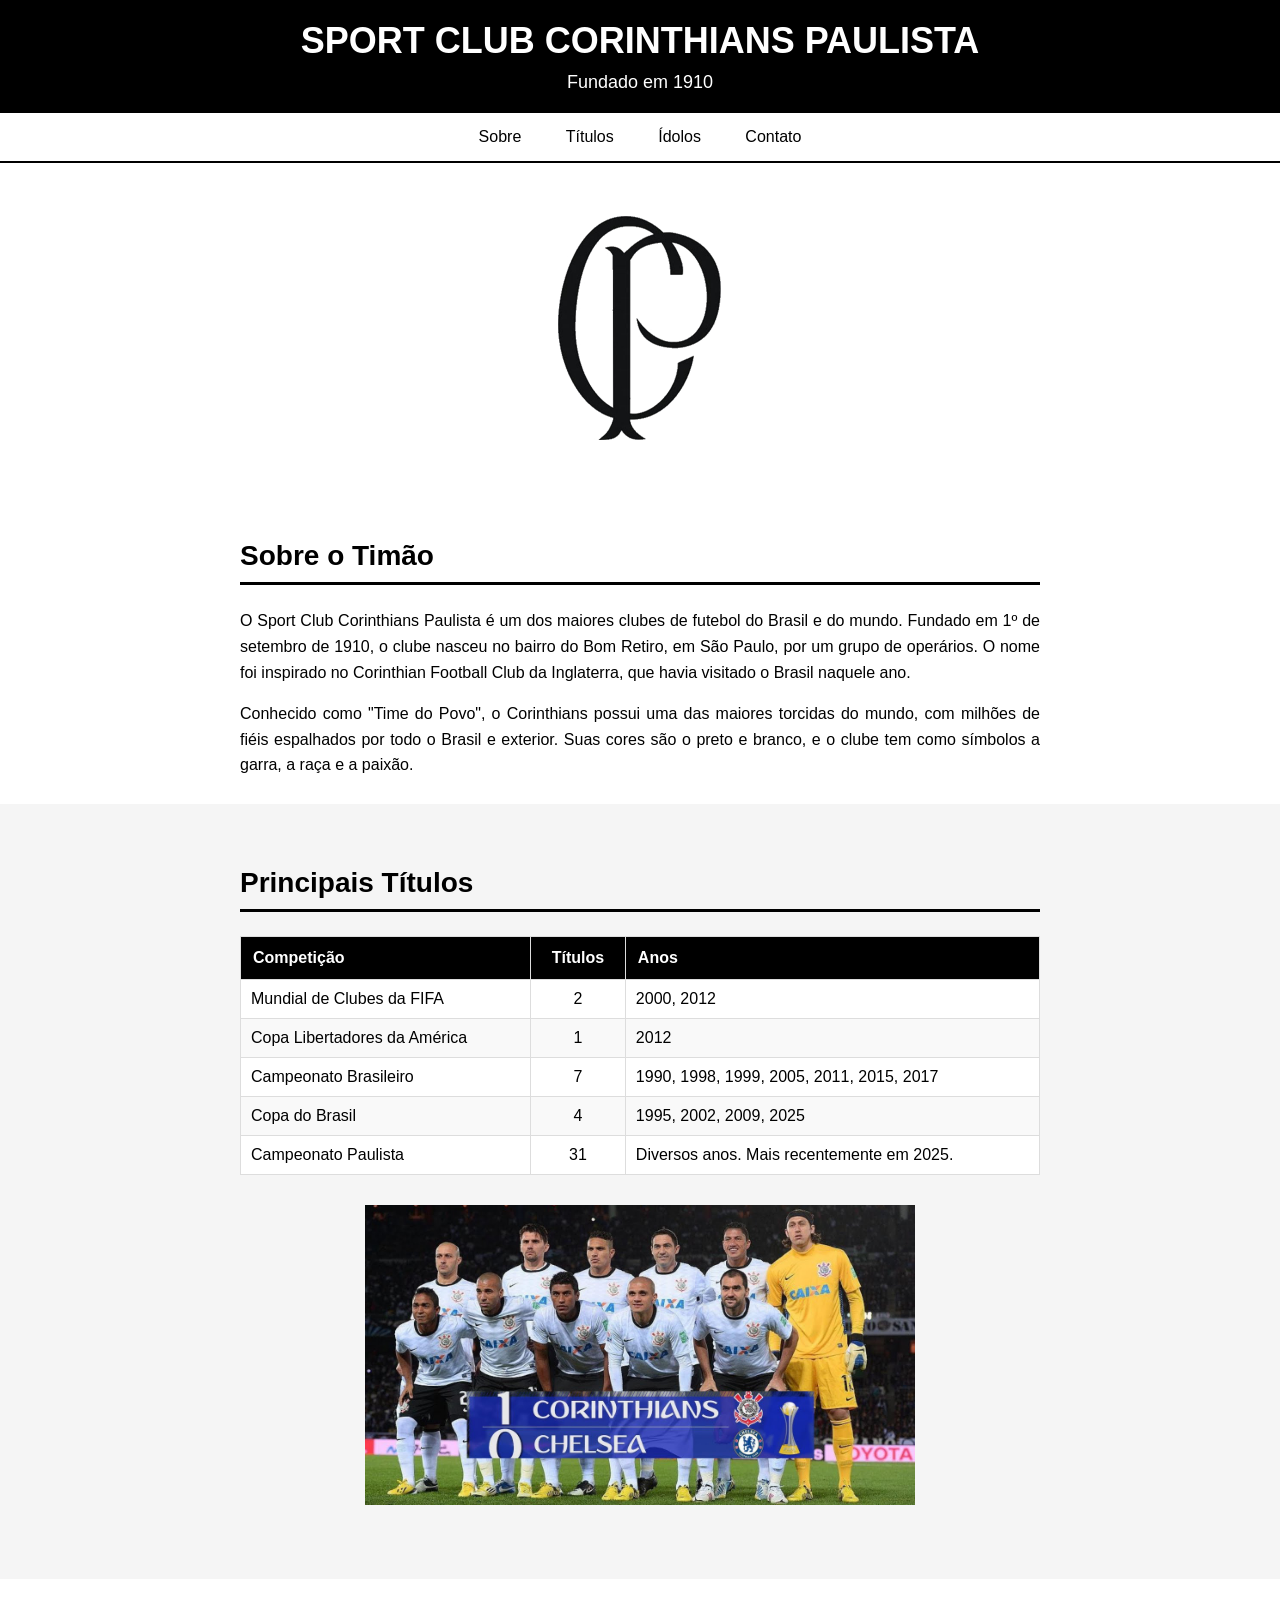
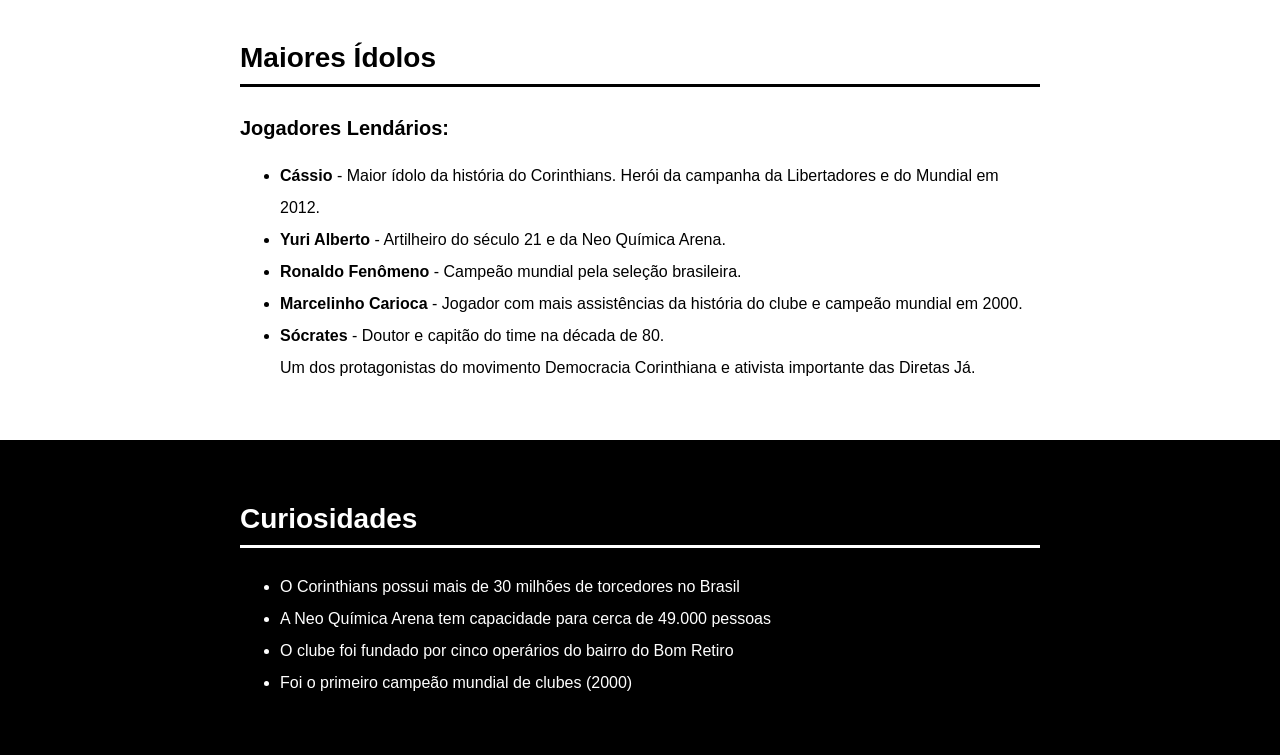
==== index.html @ 1955c7f2 "first commit" ====
<!DOCTYPE html>
<html lang="pt-BR">
<head>
    <meta charset="UTF-8">
    <meta name="viewport" content="width=device-width, initial-scale=1.0">
    <title>Sport Club Corinthians Paulista</title>
    <link rel="stylesheet" href="styles.css">
</head>
<body>
    <!-- Cabeçalho -->
    <div class="header">
        <h1 class="header-title">SPORT CLUB CORINTHIANS PAULISTA</h1>
        <p class="header-subtitle">Fundado em 1910</p>
    </div>

    <!-- Menu de Navegação -->
    <div class="nav">
        <a href="#sobre" class="nav-link">Sobre</a>
        <a href="#titulos" class="nav-link">Títulos</a>
        <a href="#idolos" class="nav-link">Ídolos</a>
        <a href="#contato" class="nav-link">Contato</a>
    </div>
    <!-- Escudo -->
    <div id="escudo" class="section-escudo" style="text-align: center;">
        <img src="escudo_corinthians_old.png" alt="Escudo Corinthians" style="margin-bottom: 10px;">
    </div>

    
    <!-- Seção Sobre -->
    <div id="sobre" class="section-sobre">
        <h2 class="section-title">Sobre o Timão</h2>
        <p class="text-content">
            O Sport Club Corinthians Paulista é um dos maiores clubes de futebol do Brasil e do mundo. 
            Fundado em 1º de setembro de 1910, o clube nasceu no bairro do Bom Retiro, em São Paulo, 
            por um grupo de operários. O nome foi inspirado no Corinthian Football Club da Inglaterra, 
            que havia visitado o Brasil naquele ano.
        </p>
        <p class="text-content">
            Conhecido como "Time do Povo", o Corinthians possui uma das maiores torcidas do mundo, 
            com milhões de fiéis espalhados por todo o Brasil e exterior. Suas cores são o preto e branco, 
            e o clube tem como símbolos a garra, a raça e a paixão.
        </p>
    </div>

    <!-- Seção de Títulos - Tabela -->
    <div id="titulos" class="section-titulos">
        <div class="container">
            <h2 class="section-title">Principais Títulos</h2>
            
            <table class="tabela-titulos">
                <thead>
                    <tr class="tabela-header">
                        <th class="th-left">Competição</th>
                        <th class="th-center">Títulos</th>
                        <th class="th-left">Anos</th>
                    </tr>
                </thead>
                <tbody>
                    <tr>
                        <td class="td-content">Mundial de Clubes da FIFA</td>
                        <td class="td-center">2</td>
                        <td class="td-content">2000, 2012</td>
                    </tr>
                    <tr class="tr-alternate">
                        <td class="td-content">Copa Libertadores da América</td>
                        <td class="td-center">1</td>
                        <td class="td-content">2012</td>
                    </tr>
                    <tr>
                        <td class="td-content">Campeonato Brasileiro</td>
                        <td class="td-center">7</td>
                        <td class="td-content">1990, 1998, 1999, 2005, 2011, 2015, 2017</td>
                    </tr>
                    <tr class="tr-alternate">
                        <td class="td-content">Copa do Brasil</td>
                        <td class="td-center">4</td>
                        <td class="td-content">1995, 2002, 2009, 2025</td>
                    </tr>
                    <tr>
                        <td class="td-content">Campeonato Paulista</td>
                        <td class="td-center">31</td>
                        <td class="td-content">Diversos anos. Mais recentemente em 2025.</td>
                    </tr>
                </tbody>
            </table>
        </div>
        <div style="text-align: center;">
            <img src="elenco-2012.jpg" alt="elenco 2012" width="550" height="300" style="margin: 30px 0px;">
        </div>
    </div>

    <!-- Seção de Ídolos - Lista -->
    <div id="idolos" class="section-idolos">
        <h2 class="section-title">Maiores Ídolos</h2>
        
        <h3 class="subsection-title">Jogadores Lendários:</h3>
        <ul class="lista-idolos">
            <li><strong>Cássio</strong> - Maior ídolo da história do Corinthians. Herói da campanha da Libertadores e do Mundial em 2012.</li>
            <li><strong>Yuri Alberto</strong> - Artilheiro do século 21 e da Neo Química Arena.</li>
            <li><strong>Ronaldo Fenômeno</strong> - Campeão mundial pela seleção brasileira.</li>
            <li><strong>Marcelinho Carioca</strong> - Jogador com mais assistências da história do clube e campeão mundial em 2000.</li>
            <li><strong>Sócrates</strong> - Doutor e capitão do time na década de 80.<br>
            Um dos protagonistas do movimento Democracia Corinthiana e ativista importante das Diretas Já.</li>
        </ul>
    </div>

    <!-- Seção de Curiosidades -->
    <div class="section-curiosidades">
        <div class="container">
            <h2 class="section-title-white">Curiosidades</h2>
            <ul class="lista-curiosidades">
                <li>O Corinthians possui mais de 30 milhões de torcedores no Brasil</li>
                <li>A Neo Química Arena tem capacidade para cerca de 49.000 pessoas</li>
                <li>O clube foi fundado por cinco operários do bairro do Bom Retiro</li>
                <li>Foi o primeiro campeão mundial de clubes (2000)</li>
            </ul>
        </div>
    </div>
</body>
</html>
---- styles.css ----
/* Reset básico */
body {
    margin: 0;
    padding: 0;
    font-family: Arial, sans-serif;
}

/* Cabeçalho */
.header {
    background-color: #000;
    color: #fff;
    padding: 20px;
    text-align: center;
}

.header-title {
    margin: 0;
    font-size: 36px;
}

.header-subtitle {
    margin: 10px 0 0 0;
    font-size: 18px;
}

/* Menu de Navegação */
.nav {
    background-color: #fff;
    padding: 15px;
    text-align: center;
    border-bottom: 2px solid #000;
}

.nav-link {
    margin: 0 20px;
    color: #000;
    text-decoration: none;
}

/* Escudo */
.section-escudo {
    padding: 40px 20px;
    max-width: 800px;
    margin: 0 auto;
}

/* Seção Sobre */
.section-sobre {
    padding: 10px 20px;
    max-width: 800px;
    margin: 0 auto;
}

.section-title {
    color: #000;
    font-size: 28px;
    border-bottom: 3px solid #000;
    padding-bottom: 10px;
}

.text-content {
    line-height: 1.6;
    font-size: 16px;
    text-align: justify;
}

/* Seção de Títulos */
.section-titulos {
    padding: 40px 20px;
    background-color: #f5f5f5;
}

.container {
    max-width: 800px;
    margin: 0 auto;
}

/* Tabela de Títulos */
.tabela-titulos {
    width: 100%;
    border-collapse: collapse;
    margin-top: 20px;
    background-color: #fff;
}

.tabela-header {
    background-color: #000;
    color: #fff;
}

.th-left {
    padding: 12px;
    border: 1px solid #ddd;
    text-align: left;
}

.th-center {
    padding: 12px;
    border: 1px solid #ddd;
    text-align: center;
}

.td-content {
    padding: 10px;
    border: 1px solid #ddd;
}

.td-center {
    padding: 10px;
    border: 1px solid #ddd;
    text-align: center;
}

.tr-alternate {
    background-color: #f9f9f9;
}

/* Seção de Ídolos */
.section-idolos {
    padding: 40px 20px;
    max-width: 800px;
    margin: 0 auto;
}

.subsection-title {
    margin-top: 30px;
    font-size: 20px;
}

.lista-idolos {
    line-height: 2;
    font-size: 16px;
}

.lista-tecnicos {
    line-height: 2;
    font-size: 16px;
}

/* Seção de Curiosidades */
.section-curiosidades {
    padding: 40px 20px;
    background-color: #000;
    color: #fff;
}

.section-title-white {
    font-size: 28px;
    border-bottom: 3px solid #fff;
    padding-bottom: 10px;
}

.lista-curiosidades {
    line-height: 2;
    font-size: 16px;
    margin-top: 20px;
}
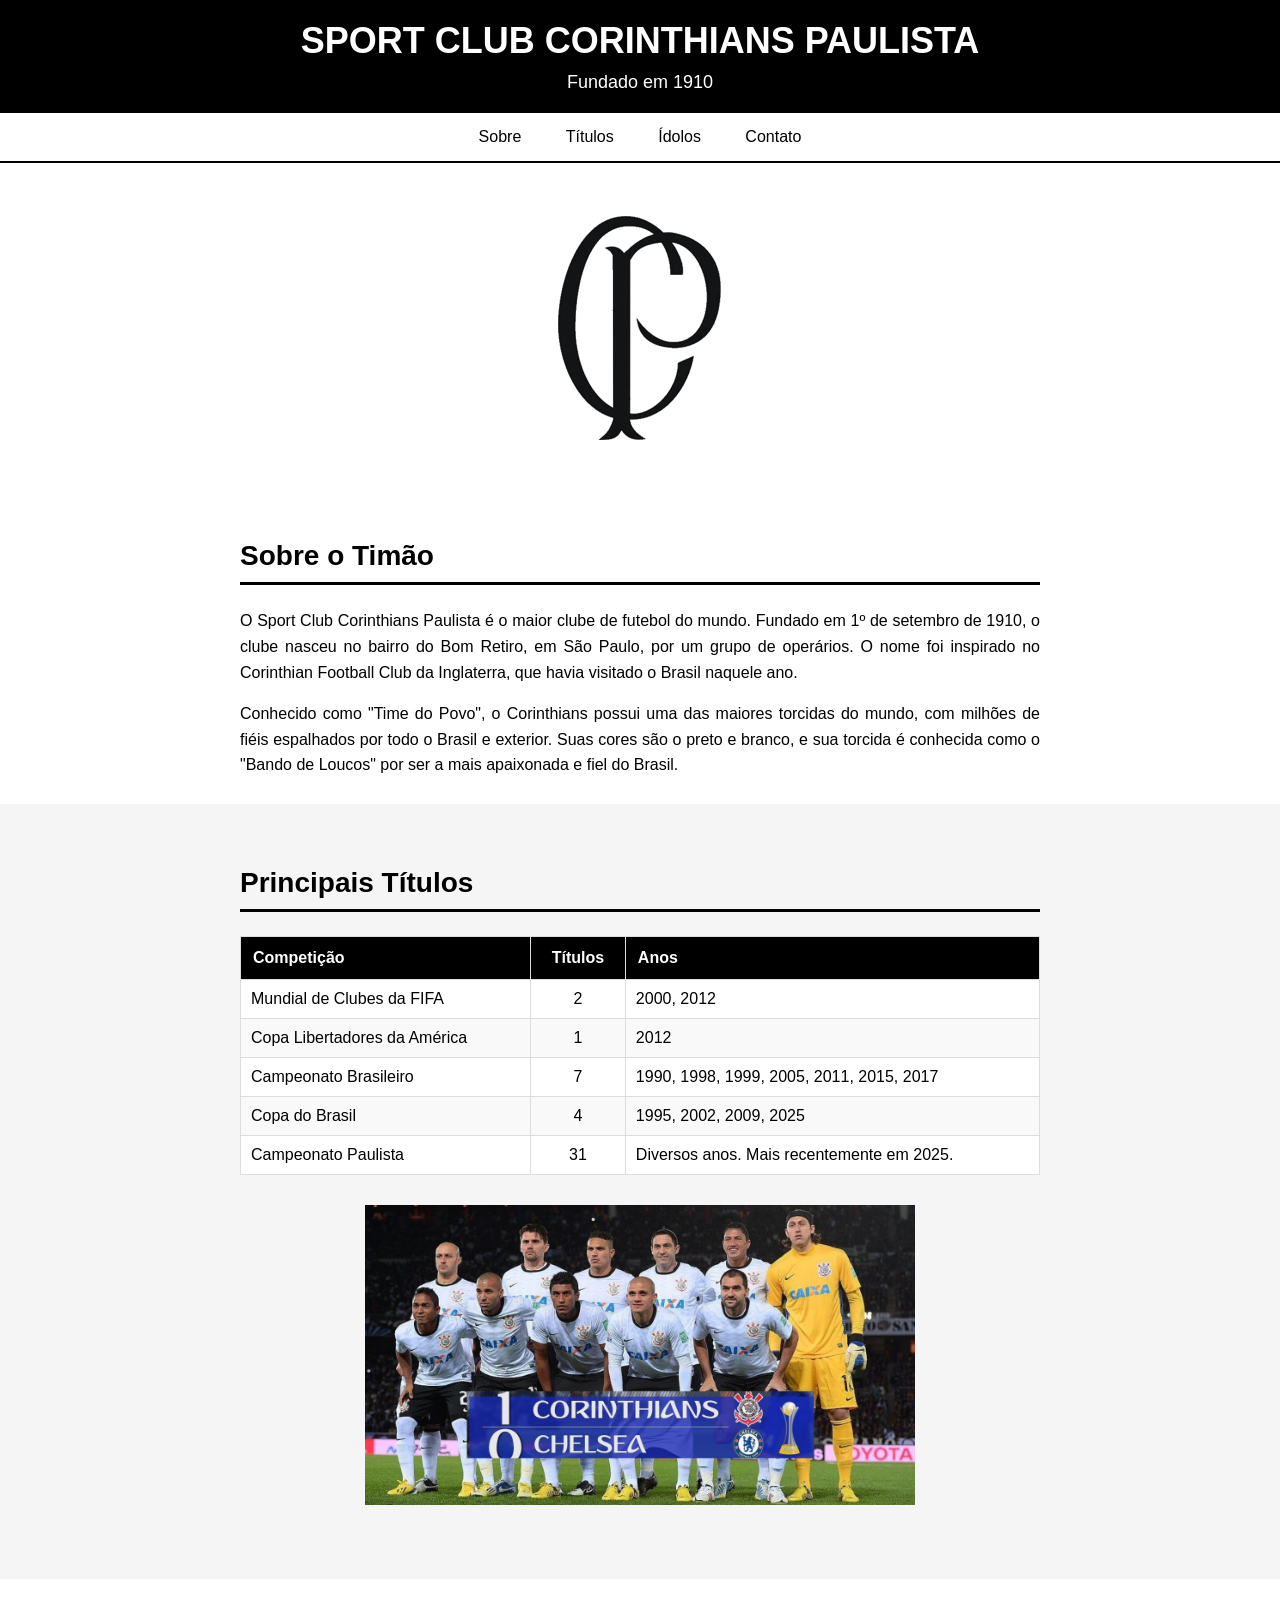
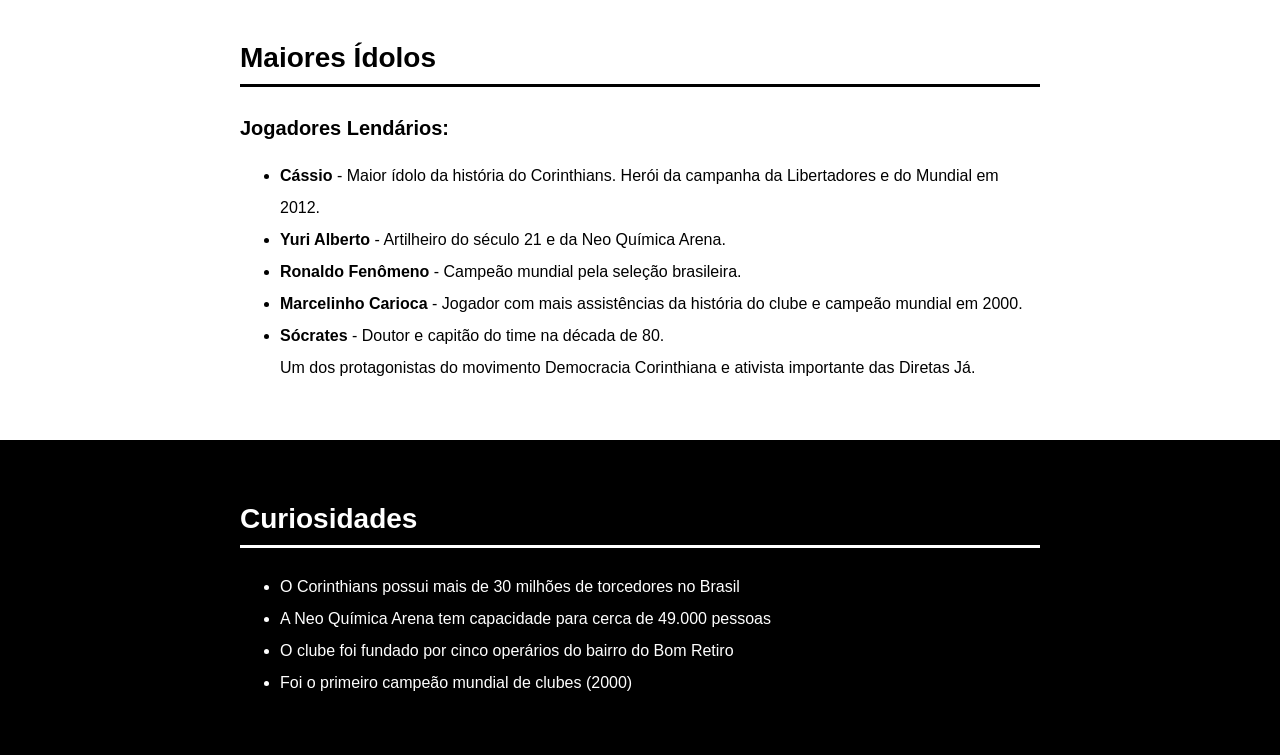
==== commit 1d7ecf30: "Update text "sobre"" ====
--- a/index.html
+++ b/index.html
@@ -7,7 +7,7 @@
     <link rel="stylesheet" href="styles.css">
 </head>
 <body>
-    <!-- Cabeçalho -->
+    <!-- Header -->
     <div class="header">
         <h1 class="header-title">SPORT CLUB CORINTHIANS PAULISTA</h1>
         <p class="header-subtitle">Fundado em 1910</p>
@@ -20,6 +20,7 @@
         <a href="#idolos" class="nav-link">Ídolos</a>
         <a href="#contato" class="nav-link">Contato</a>
     </div>
+    
     <!-- Escudo -->
     <div id="escudo" class="section-escudo" style="text-align: center;">
         <img src="escudo_corinthians_old.png" alt="Escudo Corinthians" style="margin-bottom: 10px;">
@@ -30,7 +31,7 @@
     <div id="sobre" class="section-sobre">
         <h2 class="section-title">Sobre o Timão</h2>
         <p class="text-content">
-            O Sport Club Corinthians Paulista é um dos maiores clubes de futebol do Brasil e do mundo. 
+            O Sport Club Corinthians Paulista é o maior clube de futebol do mundo. 
             Fundado em 1º de setembro de 1910, o clube nasceu no bairro do Bom Retiro, em São Paulo, 
             por um grupo de operários. O nome foi inspirado no Corinthian Football Club da Inglaterra, 
             que havia visitado o Brasil naquele ano.
@@ -38,7 +39,7 @@
         <p class="text-content">
             Conhecido como "Time do Povo", o Corinthians possui uma das maiores torcidas do mundo, 
             com milhões de fiéis espalhados por todo o Brasil e exterior. Suas cores são o preto e branco, 
-            e o clube tem como símbolos a garra, a raça e a paixão.
+            e sua torcida é conhecida como o "Bando de Loucos" por ser a mais apaixonada e fiel do Brasil.
         </p>
     </div>
 
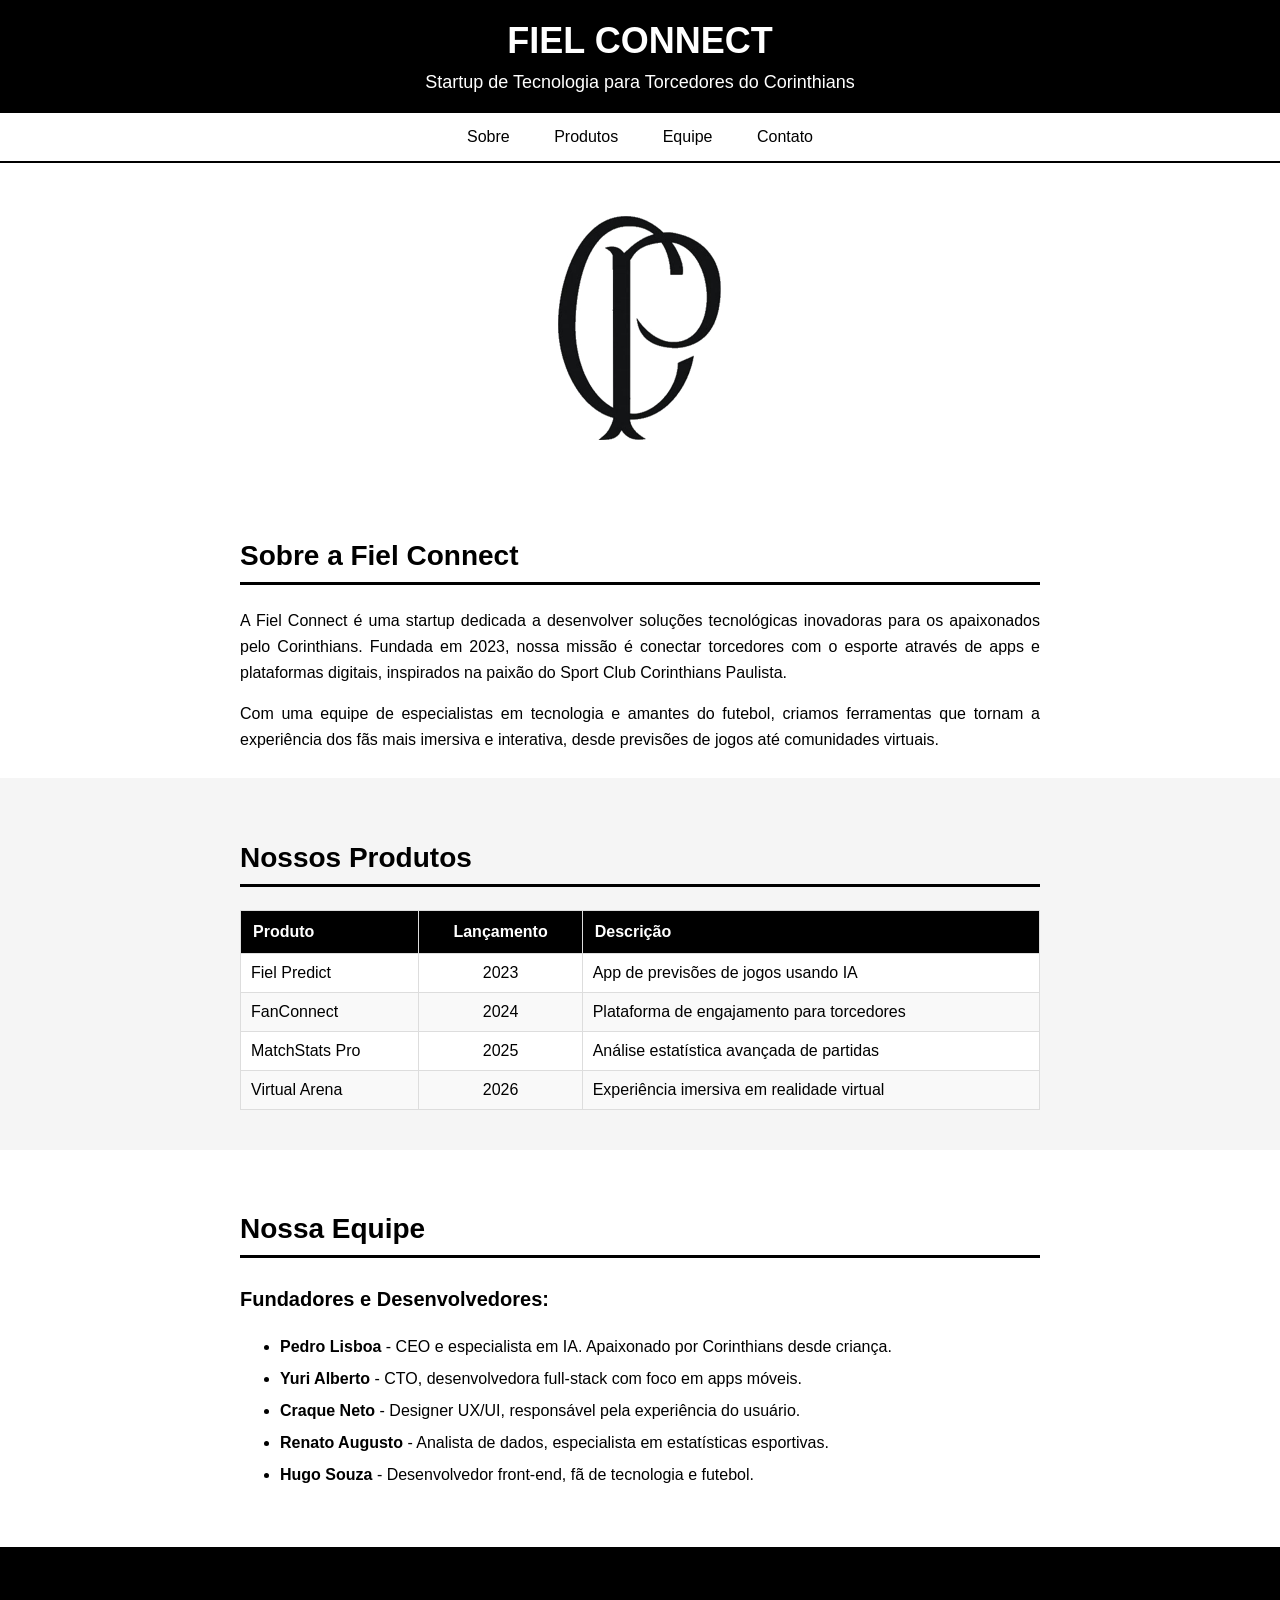
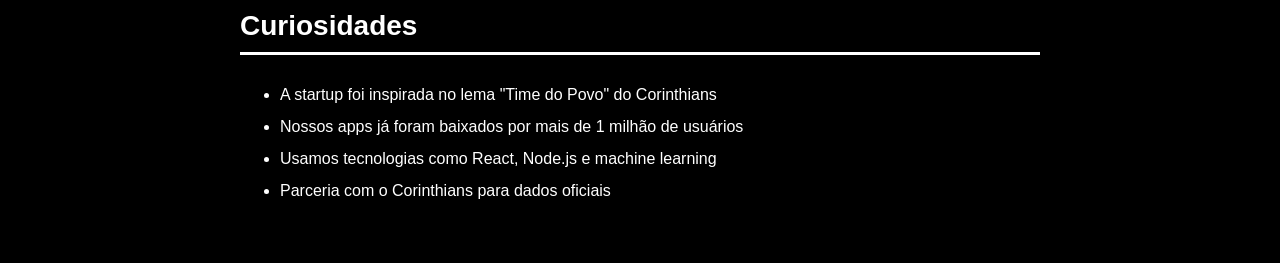
==== commit f7d29791: "Change startup idea" ====
--- a/index.html
+++ b/index.html
@@ -3,105 +3,109 @@
 <head>
     <meta charset="UTF-8">
     <meta name="viewport" content="width=device-width, initial-scale=1.0">
-    <title>Sport Club Corinthians Paulista</title>
+    <title>Fiel Connect - Startup de Tecnologia</title>
     <link rel="stylesheet" href="styles.css">
+    <style>
+        .section-idolos {
+            padding: 40px 20px;
+            max-width: 800px;
+            margin: 0 auto;
+        }
+
+        .subsection-title {
+            margin-top: 30px;
+            font-size: 20px;
+        }
+
+        .lista-idolos {
+            line-height: 2;
+            font-size: 16px;
+        }
+    </style>
 </head>
 <body>
     <!-- Header -->
     <div class="header">
-        <h1 class="header-title">SPORT CLUB CORINTHIANS PAULISTA</h1>
-        <p class="header-subtitle">Fundado em 1910</p>
+        <h1 class="header-title">FIEL CONNECT</h1>
+        <p class="header-subtitle">Startup de Tecnologia para Torcedores do Corinthians</p>
     </div>
 
     <!-- Menu de Navegação -->
     <div class="nav">
         <a href="#sobre" class="nav-link">Sobre</a>
-        <a href="#titulos" class="nav-link">Títulos</a>
-        <a href="#idolos" class="nav-link">Ídolos</a>
+        <a href="#produtos" class="nav-link">Produtos</a>
+        <a href="#equipe" class="nav-link">Equipe</a>
         <a href="#contato" class="nav-link">Contato</a>
     </div>
-    
-    <!-- Escudo -->
+
+    <!-- Logo -->
     <div id="escudo" class="section-escudo" style="text-align: center;">
-        <img src="escudo_corinthians_old.png" alt="Escudo Corinthians" style="margin-bottom: 10px;">
+        <img src="escudo_corinthians_old.png" alt="Logo Fiel Connect" style="margin-bottom: 10px;">
     </div>
 
-    
     <!-- Seção Sobre -->
     <div id="sobre" class="section-sobre">
-        <h2 class="section-title">Sobre o Timão</h2>
+        <h2 class="section-title">Sobre a Fiel Connect</h2>
         <p class="text-content">
-            O Sport Club Corinthians Paulista é o maior clube de futebol do mundo. 
-            Fundado em 1º de setembro de 1910, o clube nasceu no bairro do Bom Retiro, em São Paulo, 
-            por um grupo de operários. O nome foi inspirado no Corinthian Football Club da Inglaterra, 
-            que havia visitado o Brasil naquele ano.
+            A Fiel Connect é uma startup dedicada a desenvolver soluções tecnológicas inovadoras para os apaixonados pelo Corinthians. 
+            Fundada em 2023, nossa missão é conectar torcedores com o esporte através de apps e plataformas digitais, inspirados na paixão do Sport Club Corinthians Paulista.
         </p>
         <p class="text-content">
-            Conhecido como "Time do Povo", o Corinthians possui uma das maiores torcidas do mundo, 
-            com milhões de fiéis espalhados por todo o Brasil e exterior. Suas cores são o preto e branco, 
-            e sua torcida é conhecida como o "Bando de Loucos" por ser a mais apaixonada e fiel do Brasil.
+            Com uma equipe de especialistas em tecnologia e amantes do futebol, criamos ferramentas que tornam a experiência dos fãs mais imersiva e interativa, 
+            desde previsões de jogos até comunidades virtuais.
         </p>
     </div>
 
-    <!-- Seção de Títulos - Tabela -->
-    <div id="titulos" class="section-titulos">
+    <!-- Seção de Produtos - Tabela -->
+    <div id="produtos" class="section-titulos">
         <div class="container">
-            <h2 class="section-title">Principais Títulos</h2>
+            <h2 class="section-title">Nossos Produtos</h2>
             
             <table class="tabela-titulos">
                 <thead>
                     <tr class="tabela-header">
-                        <th class="th-left">Competição</th>
-                        <th class="th-center">Títulos</th>
-                        <th class="th-left">Anos</th>
+                        <th class="th-left">Produto</th>
+                        <th class="th-center">Lançamento</th>
+                        <th class="th-left">Descrição</th>
                     </tr>
                 </thead>
                 <tbody>
                     <tr>
-                        <td class="td-content">Mundial de Clubes da FIFA</td>
-                        <td class="td-center">2</td>
-                        <td class="td-content">2000, 2012</td>
+                        <td class="td-content">Fiel Predict</td>
+                        <td class="td-center">2023</td>
+                        <td class="td-content">App de previsões de jogos usando IA</td>
                     </tr>
                     <tr class="tr-alternate">
-                        <td class="td-content">Copa Libertadores da América</td>
-                        <td class="td-center">1</td>
-                        <td class="td-content">2012</td>
+                        <td class="td-content">FanConnect</td>
+                        <td class="td-center">2024</td>
+                        <td class="td-content">Plataforma de engajamento para torcedores</td>
                     </tr>
                     <tr>
-                        <td class="td-content">Campeonato Brasileiro</td>
-                        <td class="td-center">7</td>
-                        <td class="td-content">1990, 1998, 1999, 2005, 2011, 2015, 2017</td>
+                        <td class="td-content">MatchStats Pro</td>
+                        <td class="td-center">2025</td>
+                        <td class="td-content">Análise estatística avançada de partidas</td>
                     </tr>
                     <tr class="tr-alternate">
-                        <td class="td-content">Copa do Brasil</td>
-                        <td class="td-center">4</td>
-                        <td class="td-content">1995, 2002, 2009, 2025</td>
-                    </tr>
-                    <tr>
-                        <td class="td-content">Campeonato Paulista</td>
-                        <td class="td-center">31</td>
-                        <td class="td-content">Diversos anos. Mais recentemente em 2025.</td>
+                        <td class="td-content">Virtual Arena</td>
+                        <td class="td-center">2026</td>
+                        <td class="td-content">Experiência imersiva em realidade virtual</td>
                     </tr>
                 </tbody>
             </table>
         </div>
-        <div style="text-align: center;">
-            <img src="elenco-2012.jpg" alt="elenco 2012" width="550" height="300" style="margin: 30px 0px;">
-        </div>
     </div>
 
-    <!-- Seção de Ídolos - Lista -->
-    <div id="idolos" class="section-idolos">
-        <h2 class="section-title">Maiores Ídolos</h2>
+    <!-- Seção de Equipe - Lista -->
+    <div id="equipe" class="section-idolos">
+        <h2 class="section-title">Nossa Equipe</h2>
         
-        <h3 class="subsection-title">Jogadores Lendários:</h3>
+        <h3 class="subsection-title">Fundadores e Desenvolvedores:</h3>
         <ul class="lista-idolos">
-            <li><strong>Cássio</strong> - Maior ídolo da história do Corinthians. Herói da campanha da Libertadores e do Mundial em 2012.</li>
-            <li><strong>Yuri Alberto</strong> - Artilheiro do século 21 e da Neo Química Arena.</li>
-            <li><strong>Ronaldo Fenômeno</strong> - Campeão mundial pela seleção brasileira.</li>
-            <li><strong>Marcelinho Carioca</strong> - Jogador com mais assistências da história do clube e campeão mundial em 2000.</li>
-            <li><strong>Sócrates</strong> - Doutor e capitão do time na década de 80.<br>
-            Um dos protagonistas do movimento Democracia Corinthiana e ativista importante das Diretas Já.</li>
+            <li><strong>Pedro Lisboa</strong> - CEO e especialista em IA. Apaixonado por Corinthians desde criança.</li>
+            <li><strong>Yuri Alberto</strong> - CTO, desenvolvedora full-stack com foco em apps móveis.</li>
+            <li><strong>Craque Neto</strong> - Designer UX/UI, responsável pela experiência do usuário.</li>
+            <li><strong>Renato Augusto</strong> - Analista de dados, especialista em estatísticas esportivas.</li>
+            <li><strong>Hugo Souza</strong> - Desenvolvedor front-end, fã de tecnologia e futebol.</li>
         </ul>
     </div>
 
@@ -110,10 +114,10 @@
         <div class="container">
             <h2 class="section-title-white">Curiosidades</h2>
             <ul class="lista-curiosidades">
-                <li>O Corinthians possui mais de 30 milhões de torcedores no Brasil</li>
-                <li>A Neo Química Arena tem capacidade para cerca de 49.000 pessoas</li>
-                <li>O clube foi fundado por cinco operários do bairro do Bom Retiro</li>
-                <li>Foi o primeiro campeão mundial de clubes (2000)</li>
+                <li>A startup foi inspirada no lema "Time do Povo" do Corinthians</li>
+                <li>Nossos apps já foram baixados por mais de 1 milhão de usuários</li>
+                <li>Usamos tecnologias como React, Node.js e machine learning</li>
+                <li>Parceria com o Corinthians para dados oficiais</li>
             </ul>
         </div>
     </div>
--- a/styles.css
+++ b/styles.css
@@ -1,4 +1,3 @@
-/* Reset básico */
 body {
     margin: 0;
     padding: 0;
@@ -115,28 +114,6 @@
     background-color: #f9f9f9;
 }
 
-/* Seção de Ídolos */
-.section-idolos {
-    padding: 40px 20px;
-    max-width: 800px;
-    margin: 0 auto;
-}
-
-.subsection-title {
-    margin-top: 30px;
-    font-size: 20px;
-}
-
-.lista-idolos {
-    line-height: 2;
-    font-size: 16px;
-}
-
-.lista-tecnicos {
-    line-height: 2;
-    font-size: 16px;
-}
-
 /* Seção de Curiosidades */
 .section-curiosidades {
     padding: 40px 20px;
